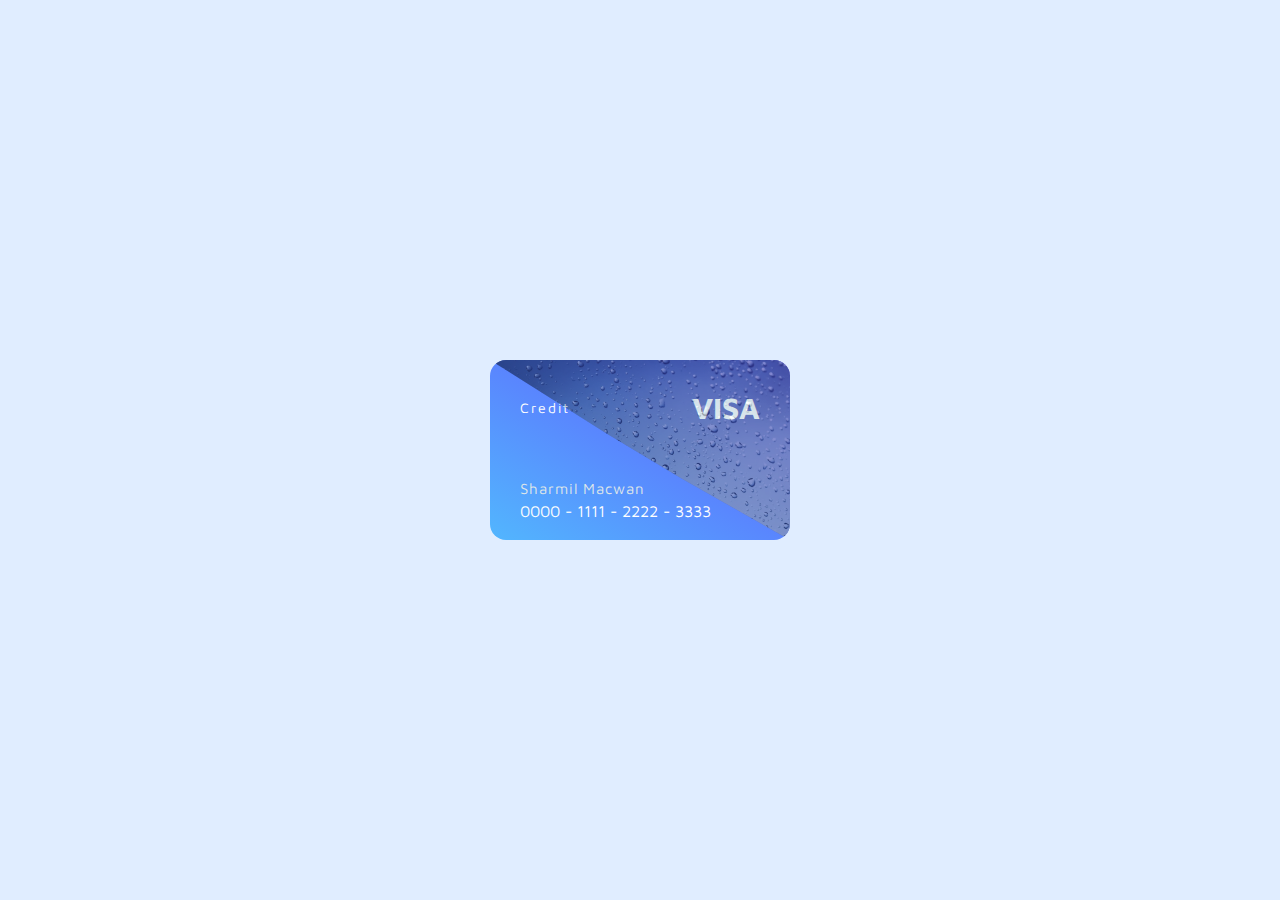
==== Trick2/index.html @ 7858a07b "New tricks added.." ====
<!DOCTYPE html>
<html lang="en">

<head>
    <meta charset="UTF-8">
    <meta http-equiv="X-UA-Compatible" content="IE=edge">
    <meta name="viewport" content="width=device-width, initial-scale=1.0">
    <link rel="preconnect" href="https://fonts.googleapis.com">
    <link rel="preconnect" href="https://fonts.gstatic.com" crossorigin>
    <link href="https://fonts.googleapis.com/css2?family=Maven+Pro&display=swap" rel="stylesheet">
    <title>Visa Card</title>
    <style>
        * {
            margin: 0;
            padding: 0;
            box-sizing: border-box;
            font-family: 'Maven Pro', sans-serif;
        }

        .main {
            width: 100wh;
            height: 100vh;
            display: grid;
            place-items: center;
            background-color: hsl(216, 100%, 94%);
        }

        .center {
            width: 300px;
            height: 180px;
            border-radius: 16px;
            background: linear-gradient(to right top, #52b6fe, #6154fe);
            padding: 30px;
            position: relative;
            box-shadow: 0 2.8px 2.2px rgba(0, 0, 0, 0.034), 0 6.7px 5.3px rgba(0, 0, 0, 0.048), 0 12.5px 10px rgba(0, 0, 0, 0.06), 0 22.3px 17.9px rgba(0, 0, 0, 0.072), 0 41.8px 33.4px rgba(0, 0, 0, 0.086), 0 100px 80px rgba(0, 0, 0, 0.012), ;
        }

        .center::before {
            content: "";
            position: absolute;
            left: 0;
            top: 0;
            bottom: 0;
            right: 0;
            width: 100%;
            height: 100%;
            clip-path: polygon(20% 0%, 100% 0, 100% 20%, 100% 80%, 100% 100%, 64% 66%, 39% 41%, 0 0);
            background: rgba(1, 4, 64);
            background: linear-gradient(90deg, rgba(1, 4, 64, 1) 4% rgba(20, 1, 130, 1) 24%, rgba(39, 5, 185, 0.9535962877030162) 51%, rgba(0, 104, 255, 1) 75%, rgba(5, 145, 184, 1) 93%);
            border-radius: 16px;
            z-index: 1;
            opacity: 0.4;
        }

        .center::after {
            content: "";
            position: absolute;
            left: 0;
            top: 0;
            bottom: 0;
            right: 0;
            width: 100%;
            height: 100%;
            border-radius: 16px;
            clip-path: polygon(20% 0%, 100% 0, 100% 20%, 100% 80%, 100% 100%, 64% 66%, 39% 41%, 0 0);
            background-image: url(rain.png);
            background-size: cover;
            z-index: 1;
            opacity: 0.4;
        }

        .center .top {
            width: 100%;
            display: flex;
            justify-content: space-between;
            align-items: center;
            color: #fff;
            z-index: 1;
        }

        .center .top h2 {
            font-size: 14px;
            letter-spacing: 2px;
            font-weight: 400;
            z-index: 1;
        }

        .center .top h1 {
            font-size: 30px;
            text-align: right;
            z-index: 1;
        }

        .center .bottom {
            position: absolute;
            bottom: 20px;
            z-index: 1;
        }

        .center .bottom h2 {
            font-size: 15px;
            font-weight: 400;
            text-transform: capitalize;
            color: #dfe6e9;
            margin-bottom: 5px;
            letter-spacing: 1px;
        }

        .center .bottom p {
            color: #fff;
        }
    </style>
</head>

<body>
    <div class="main">
        <div class="center">
            <div class="top">
                <h2>Credit</h2>
                <h1>VISA</h1>
            </div>
            <div class="bottom">
                <h2>Sharmil Macwan</h2>
                <p>0000 - 1111 - 2222 - 3333</p>
            </div>
        </div>
    </div>
</body>

</html>
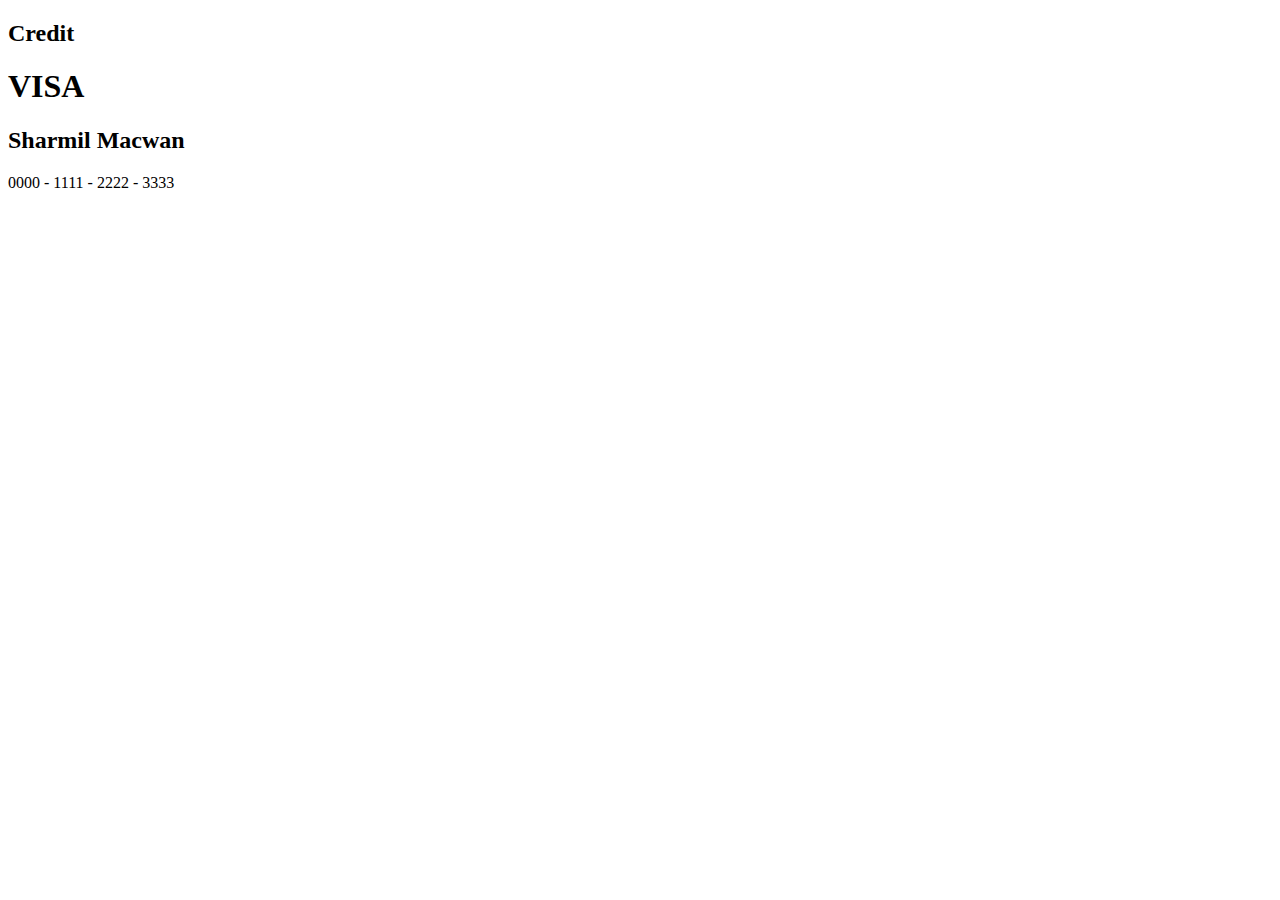
==== commit 0410d728: "done" ====
--- a/Trick2/index.html
+++ b/Trick2/index.html
@@ -8,108 +8,8 @@
     <link rel="preconnect" href="https://fonts.googleapis.com">
     <link rel="preconnect" href="https://fonts.gstatic.com" crossorigin>
     <link href="https://fonts.googleapis.com/css2?family=Maven+Pro&display=swap" rel="stylesheet">
+    <link rel="stylesheet" href="index.css">
     <title>Visa Card</title>
-    <style>
-        * {
-            margin: 0;
-            padding: 0;
-            box-sizing: border-box;
-            font-family: 'Maven Pro', sans-serif;
-        }
-
-        .main {
-            width: 100wh;
-            height: 100vh;
-            display: grid;
-            place-items: center;
-            background-color: hsl(216, 100%, 94%);
-        }
-
-        .center {
-            width: 300px;
-            height: 180px;
-            border-radius: 16px;
-            background: linear-gradient(to right top, #52b6fe, #6154fe);
-            padding: 30px;
-            position: relative;
-            box-shadow: 0 2.8px 2.2px rgba(0, 0, 0, 0.034), 0 6.7px 5.3px rgba(0, 0, 0, 0.048), 0 12.5px 10px rgba(0, 0, 0, 0.06), 0 22.3px 17.9px rgba(0, 0, 0, 0.072), 0 41.8px 33.4px rgba(0, 0, 0, 0.086), 0 100px 80px rgba(0, 0, 0, 0.012), ;
-        }
-
-        .center::before {
-            content: "";
-            position: absolute;
-            left: 0;
-            top: 0;
-            bottom: 0;
-            right: 0;
-            width: 100%;
-            height: 100%;
-            clip-path: polygon(20% 0%, 100% 0, 100% 20%, 100% 80%, 100% 100%, 64% 66%, 39% 41%, 0 0);
-            background: rgba(1, 4, 64);
-            background: linear-gradient(90deg, rgba(1, 4, 64, 1) 4% rgba(20, 1, 130, 1) 24%, rgba(39, 5, 185, 0.9535962877030162) 51%, rgba(0, 104, 255, 1) 75%, rgba(5, 145, 184, 1) 93%);
-            border-radius: 16px;
-            z-index: 1;
-            opacity: 0.4;
-        }
-
-        .center::after {
-            content: "";
-            position: absolute;
-            left: 0;
-            top: 0;
-            bottom: 0;
-            right: 0;
-            width: 100%;
-            height: 100%;
-            border-radius: 16px;
-            clip-path: polygon(20% 0%, 100% 0, 100% 20%, 100% 80%, 100% 100%, 64% 66%, 39% 41%, 0 0);
-            background-image: url(rain.png);
-            background-size: cover;
-            z-index: 1;
-            opacity: 0.4;
-        }
-
-        .center .top {
-            width: 100%;
-            display: flex;
-            justify-content: space-between;
-            align-items: center;
-            color: #fff;
-            z-index: 1;
-        }
-
-        .center .top h2 {
-            font-size: 14px;
-            letter-spacing: 2px;
-            font-weight: 400;
-            z-index: 1;
-        }
-
-        .center .top h1 {
-            font-size: 30px;
-            text-align: right;
-            z-index: 1;
-        }
-
-        .center .bottom {
-            position: absolute;
-            bottom: 20px;
-            z-index: 1;
-        }
-
-        .center .bottom h2 {
-            font-size: 15px;
-            font-weight: 400;
-            text-transform: capitalize;
-            color: #dfe6e9;
-            margin-bottom: 5px;
-            letter-spacing: 1px;
-        }
-
-        .center .bottom p {
-            color: #fff;
-        }
-    </style>
 </head>
 
 <body>
